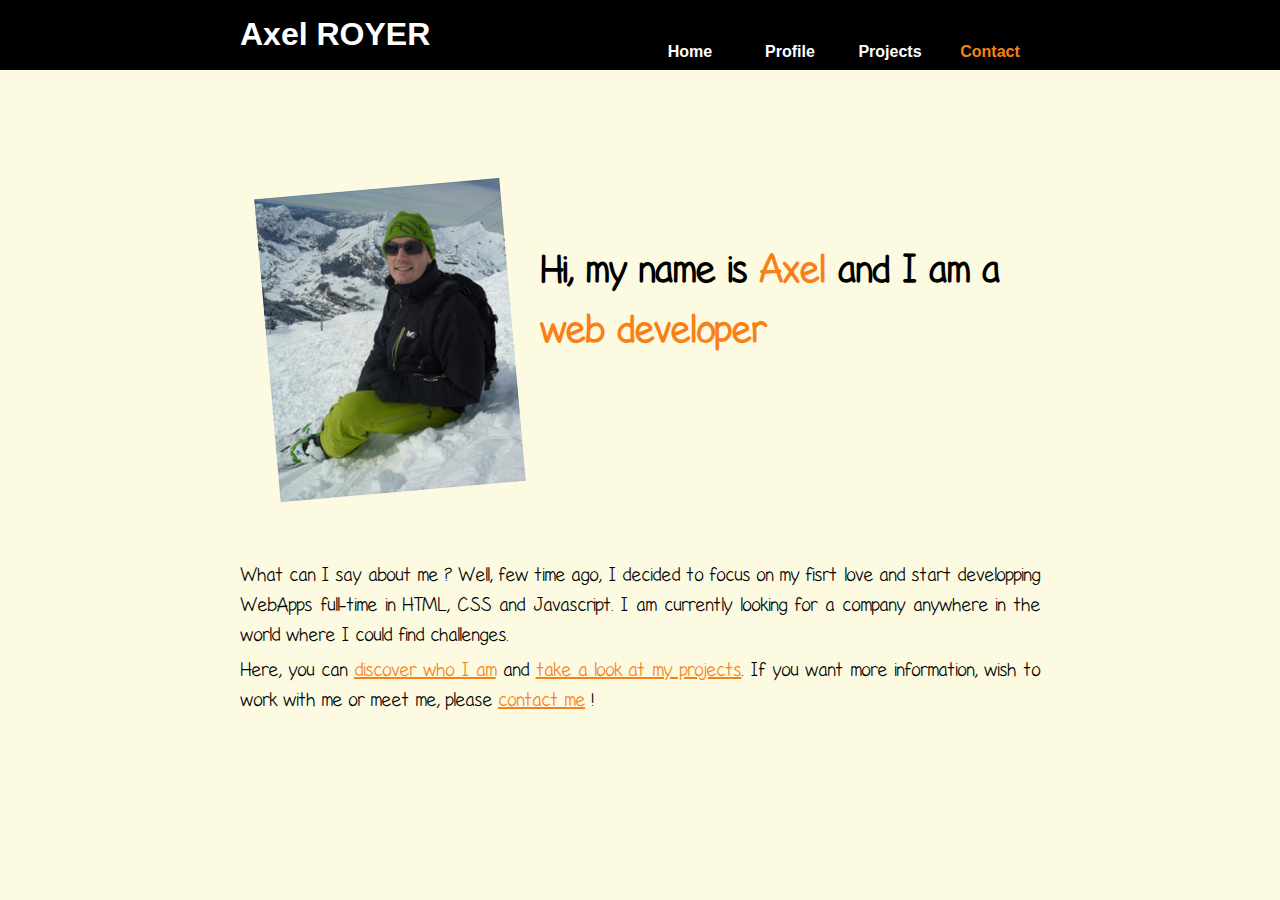
==== index.html @ e0a9ecc8 "first commit" ====
<!DOCTYPE html>
<html lang="en">
    <head>
        <meta http-equiv="Content-Type" content="text/html; charset=UTF-8">
        <title>Axel ROYER</title>
        <link rel="stylesheet" href="./style/CV.css" />
    </head>
    <body>
        <header>
            <div id="center">
                <h1><a href="./index.html">Axel ROYER</a></h1>
                <nav>
                    <ul>
                        <li>
                            <a href="./index.html">Home</a>
                        </li>
                        <li>
                            <a href="./cv.html">Profile</a>
                        </li>
                        <li>
                            <a href="./projects.html">Projects</a>
                        </li>
                        <li>
                            <a href="./contact.php">Contact</a>
                        </li>
                    </ul>
                </nav>
            </div>
        </header>
        <section id="presentation">
            <div id="picture" alt="Axel"></div>
            <div class="titleMain">
                Hi, my name is <span id="strong">Axel</span> and I am a <span id="strong">web developer</span>
            </div>
            <p>
                What can I say about me ? Well, few time ago, I decided to focus on my fisrt love and start developping WebApps full-time in HTML, CSS and Javascript. I am currently looking for a company anywhere in the world where I could   find challenges. 
            </p>
            <p>
                Here, you can <a href="./cv.html">discover who I am</a> and <a href="./projects.html">take a look at my projects</a>. 
                If you want more information, wish to work with me or meet me, please <a href="./contact.html">contact me</a> ! 
            </p>
        </section>
    </body>
</html>
---- style/CV.css ----
/*
html5doctor.com Reset Stylesheet
v1.6
Last Updated: 2010-08-18
Author: Richard Clark - http://richclarkdesign.com
Twitter: @rich_clark
*/

@font-face {
  font-family: 'life';
  src: url("./Life.ttf");
}

html {overflow-y:scroll;}

body, html{
    background-color: #FCFAE1;
    padding: 0;
    margin : 0;
    font-family : life;
    font:13px/1.5 'Helvetica Neue',Arial,'Liberation Sans',FreeSans,sans-serif
}

div, span
section h1, h2, p,
b, i, section ul, section li,
section {
    margin:0;
    padding:0;
    border:0;
    outline:0;
    font-size:100%;
    vertical-align:baseline;
    background:transparent;
}

section {
    display:block;
}

section a {
    margin:0;
    padding:0;
    font-size:100%;
    vertical-align:baseline;
    background:transparent;
}

/* 960.css */
.container_12,.container_16{
    margin-left:auto;
    margin-right:auto;
    width:960px;
}

.grid_6{
    display:inline;
    float:left;
    position:relative;
    margin-left:10px;
    margin-right:10px;
    width:460px;
}

.container_12{
    margin-top: 100px;
}

a:focus{
    outline:1px dotted
}

section h1{
    font-size:25px
}

h2{
    font-size:23px
}

section ul{
    list-style:disc
}

section li{
    margin-left:30px
}

p,section h1,h2,section ul{
    margin-bottom:20px
}

/* main.css */

body {
    background:     #FCFAE1;
    font-size:      16px;   
}

#container_12{
    font-family:    'Trebuchet MS', Helvetica, sans-serif;
    font-size:      16px;   
}
section h1.title {
    font-family:    DeliciousRoman, 'Trebuchet MS', Helvetica, sans-serif;
    font-size:      3.0em;
    font-weight:    normal;
    line-height:    1.2;
}

section a,
section a:visited,
section a:active {
    color: #F88017;
}
section a:hover {
    text-decoration: none;
}

p {
    margin-bottom: 5px;
    text-align: justify;
    color : black;
}

.left {
    float: left;
}
.right {
    float: right;
}

#content {
    margin-top: 20px;
}
    #content > h1 {
        text-align: center;
        margin-bottom: 30px;
    }

/* cv.css */
.comment {
    font-style: italic;
}
.others {
    font-style: italic;
    font-size: 0.9em;
}
section h1 {
    border-bottom: 1px solid black;
}
section h2 {
    font-size: 1.2em;
}

.objectives {
    margin-bottom: 30px;
    font-style: italic;
}
.skills {
    margin-bottom: 30px;
}
    .skills li {
        background-color: #ccc;
        color: white;
        font-weight: bold;
        list-style-type: none;
        margin: 0;
        margin-bottom: 1px;
        padding: 4px 6px;
    }
        .skills li.red {
            background-color:  #c60000;
        }
        .skills li.blue {
            background-color:  #0074C6;
        }
        .skills li.violet {
            background-color:  #C6009E;
        }
        .skills li.yellow {
            background-color:  #D6C830;
        }
        .skills li.green {
            background-color:  #009A01;
        }
        .skills li.darkblue {
            background-color:  #006;
        }
        .skills li.orange {
            background-color:  #ff9900;
        }
    .skills .scale {
        text-align: center;
        margin-bottom: 10px;
    }
        .skills .scale .axis div {
            border-bottom: 2px solid black;
        }
            .skills .scale .axis div {
                border-right: 2px solid black;
                display: inline-block;
                height: 6px;
                width: 113px;
            }
        .skills .scale span {
            color: #444;
            display: inline-block;
            width: 25%;
        }
        .skills .scale span.first {
            color: #666;
            text-align: left;
        }
        .skills .scale span.third {
            color: #222;
        }
        .skills .scale span.last {
            color: #000;
            text-align: right;
        }

.experience {
    padding-left: 20px;
}

.experience section {
    border-bottom: 1px solid #ccc;
    margin-bottom: 30px;
}

.experience header {
    margin-bottom: 10px;
}
.UniversityProjects h2,
.experience header h2 {
    margin: 0;
}
.experience header p {
    color: #666;
    font-style: italic;
}

.education h2 {
    color: #666;
    float: right;
    font-size: 1.0em;
}

.education ul {
    border-bottom: 1px solid #ccc;
}

.education ul li {
    list-style-type: none;
    margin: 0;
}

.education ul li.title {
    font-weight: bold;
}
   
body > header{
    margin :0;
    padding : 0;
    background-color: black;
    height : 70px;
    color : white;
    position : fixed;
    width: 100%;
    z-index: 10;
    top : 0px;
}

#center{
    padding: 0;
    margin-top : 0;
    width : 800px;
    margin: auto;
}

#center > h1{
    padding-top: 10px;
    margin: 0;
    font-family: arial;
    display: inline-block;
}

nav{
    float : right;
    margin-top: 24px;
}

nav > ul{
    list-style-type:none;
    font-weight: bold;
}

nav ul li{
    height: 30px;
    padding-bottom: 20px;
}

li > a, #center > h1 > a{
    color : white;
    text-decoration:none; 
    font-family: arial;
}

nav > ul > li{
    width : 100px;
    text-align: center;
    float: left;
    margin : 0;
    padding-bottom : 5px;
    height: 25px;
}

li:last-child > a{
    color : #F88017;
}


#strong{
    color : #F88017;
}

#presentation p{
    font-size : 20px;
    text-align: justify;
    font-family: life;
}

#presentation, #projects, #contact{
    padding: 0;
    margin-top : 0;
    width : 800px;
    margin: auto;
    padding-top: 40px;
}

#projects p, #contact p{
    text-align: center;
    margin: auto;
    font-family: life;
}

#projects, #contact{
    margin-top: 100px;
    text-align: center;
}

#projects p,#contact > p{
    font-size: 35px;

}


#picture {
    display: inline;
    float : left;
    height : 400px;
    width: 300px;
    margin-top: 100px;
    margin-bottom: 20px;
    background: url(images/axelroyer.png);
    background-size:auto;
}

.titleMain{
    margin-bottom: 20px;
    display: inline-block;
    font-family: life;
    font-size: 40px;
    font-weight: bold;
    margin-top: 200px;
    width: 500px;
    height : 300px;
}

#submit, input, textarea{
    width: 400px;
    margin : 10px;
    border: 1px solid gray;
}

#submit{
    cursor:pointer;
    display: inline-block;
    background-color: white;
}
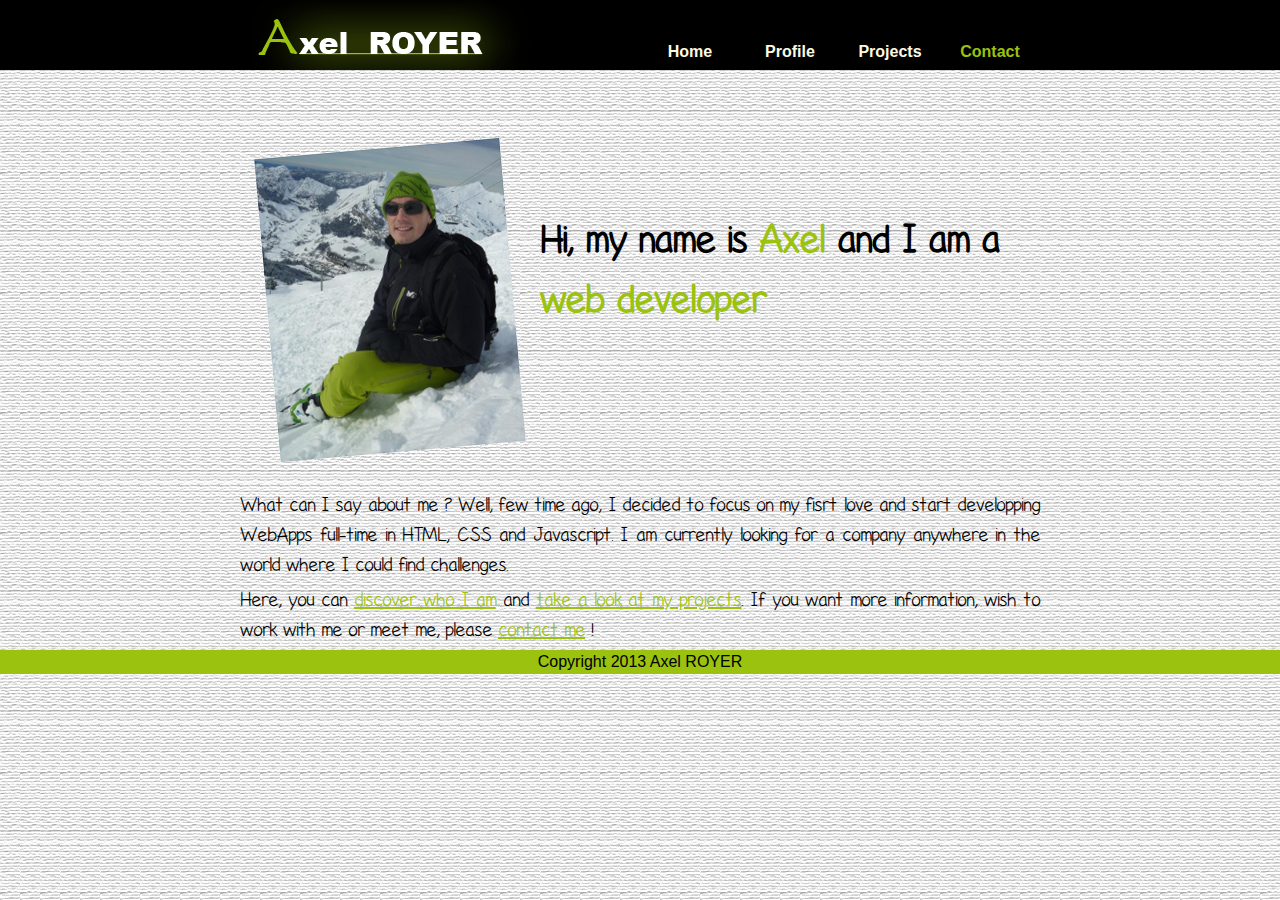
==== commit fc735fb4: "v2 beta" ====
--- a/index.html
+++ b/index.html
@@ -3,12 +3,12 @@
     <head>
         <meta http-equiv="Content-Type" content="text/html; charset=UTF-8">
         <title>Axel ROYER</title>
-        <link rel="stylesheet" href="./style/CV.css" />
+        <link rel="stylesheet" href="./style/main.css" />
     </head>
     <body>
         <header>
             <div id="center">
-                <h1><a href="./index.html">Axel ROYER</a></h1>
+                <h1></h1>
                 <nav>
                     <ul>
                         <li>
@@ -41,4 +41,5 @@
             </p>
         </section>
     </body>
+    <footer>Copyright 2013 Axel ROYER</footer>
 </html>--- a/style/main.css
+++ b/style/main.css
@@ -0,0 +1,425 @@
+/*
+html5doctor.com Reset Stylesheet
+v1.6
+Last Updated: 2010-08-18
+Author: Richard Clark - http://richclarkdesign.com
+Twitter: @rich_clark
+*/
+
+@font-face {
+  font-family: 'life';
+  src: url("./Life.ttf");
+}
+
+html {
+    overflow-y:scroll;
+    height : 100%;
+}
+
+body, html{
+    background-color: #FCFAE1;
+    padding: 0;
+    margin : 0;
+    font-family : life;
+    font:13px/1.5 'Helvetica Neue',Arial,'Liberation Sans',FreeSans,sans-serif;
+    background : url(images/bcgd.png) repeat;
+    height: 100%;
+    background-color: green;
+}
+
+div, span
+section h1, h2, p,
+b, i, section ul, section li,
+section {
+    margin:0;
+    padding:0;
+    border:0;
+    outline:0;
+    font-size:100%;
+    vertical-align:baseline;
+    background:transparent;
+}
+
+section {
+    display:block;
+}
+
+section a {
+    margin:0;
+    padding:0;
+    font-size:100%;
+    vertical-align:baseline;
+    background:transparent;
+}
+
+/* 960.css */
+.container_12,.container_16{
+    margin-left:auto;
+    margin-right:auto;
+    width:960px;
+}
+
+.grid_6{
+    display:inline;
+    float:left;
+    position:relative;
+    margin-left:10px;
+    margin-right:10px;
+    width:460px;
+}
+
+.container_12{
+    margin-top: 100px;
+}
+
+a:focus{
+    outline:1px dotted
+}
+
+section h1{
+    font-size:25px
+}
+
+h2{
+    font-size:23px
+}
+
+section ul{
+    list-style:disc
+}
+
+section li{
+    margin-left:30px
+}
+
+p,section h1,h2,section ul{
+    margin-bottom:20px
+}
+
+/* main.css */
+
+body {
+    font-size:      16px;   
+}
+
+#container_12{
+    font-family:    'Trebuchet MS', Helvetica, sans-serif;
+    font-size:      16px;   
+}
+section h1.title {
+    font-family:    DeliciousRoman, 'Trebuchet MS', Helvetica, sans-serif;
+    font-size:      3.0em;
+    font-weight:    normal;
+    line-height:    1.2;
+}
+
+section a,
+section a:visited,
+section a:active {
+    color: #9ac20e;
+}
+section a:hover {
+    text-decoration: none;
+}
+
+p {
+    margin-bottom: 5px;
+    text-align: justify;
+    color : black;
+}
+
+.left {
+    float: left;
+}
+.right {
+    float: right;
+}
+
+#content {
+    margin-top: 20px;
+}
+    #content > h1 {
+        text-align: center;
+        margin-bottom: 30px;
+    }
+
+/* cv.css */
+.comment {
+    font-style: italic;
+}
+.others {
+    font-style: italic;
+    font-size: 0.9em;
+}
+section h1 {
+    border-bottom: 1px solid black;
+}
+section h2 {
+    font-size: 1.2em;
+}
+
+.objectives {
+    margin-bottom: 30px;
+    font-style: italic;
+}
+.skills {
+    margin-bottom: 30px;
+}
+    .skills li {
+        background-color: #ccc;
+        color: #FCFAE1;
+        font-weight: bold;
+        list-style-type: none;
+        margin: 0;
+        margin-bottom: 1px;
+        padding: 4px 6px;
+    }
+        .skills li.red {
+            background-color:  #c60000;
+        }
+        .skills li.blue {
+            background-color:  #0074C6;
+        }
+        .skills li.violet {
+            background-color:  #C6009E;
+        }
+        .skills li.yellow {
+            background-color:  #D6C830;
+        }
+        .skills li.green {
+            background-color:  #009A01;
+        }
+        .skills li.darkblue {
+            background-color:  #006;
+        }
+        .skills li.orange {
+            background-color:  #ff9900;
+        }
+    .skills .scale {
+        text-align: center;
+        margin-bottom: 10px;
+    }
+        .skills .scale .axis div {
+            border-bottom: 2px solid black;
+        }
+            .skills .scale .axis div {
+                border-right: 2px solid black;
+                display: inline-block;
+                height: 6px;
+                width: 113px;
+            }
+        .skills .scale span {
+            color: #444;
+            display: inline-block;
+            width: 25%;
+        }
+        .skills .scale span.first {
+            color: #666;
+            text-align: left;
+        }
+        .skills .scale span.third {
+            color: #222;
+        }
+        .skills .scale span.last {
+            color: #000;
+            text-align: right;
+        }
+
+.experience {
+    padding-left: 20px;
+}
+
+.experience section {
+    border-bottom: 1px solid #ccc;
+    margin-bottom: 30px;
+}
+
+.experience header {
+    margin-bottom: 10px;
+}
+.UniversityProjects h2,
+.experience header h2 {
+    margin: 0;
+}
+.experience header p {
+    color: #666;
+    font-style: italic;
+}
+
+.education h2 {
+    color: #666;
+    float: right;
+    font-size: 1.0em;
+}
+
+.education ul {
+    border-bottom: 1px solid #ccc;
+}
+
+.education ul li {
+    list-style-type: none;
+    margin: 0;
+}
+
+.education ul li.title {
+    font-weight: bold;
+}
+   
+body > header{
+    margin :0;
+    padding : 0;
+    background-color: black;
+    height : 70px;
+    color : white;
+    position : fixed;
+    width: 100%;
+    z-index: 10;
+    top : 0px;
+}
+
+#center{
+    padding: 0;
+    margin-top : 0;
+    width : 800px;
+    margin: auto;
+}
+
+#center > h1{
+    height: 70px;
+    margin: 0;
+    display: inline-block;
+    width: 300px;
+    background-image: url(images/logo_axel3.png);
+}
+
+nav{
+    float : right;
+    margin-top: 24px;
+}
+
+nav > ul{
+    list-style-type:none;
+    font-weight: bold;
+}
+
+nav ul li{
+    height: 30px;
+    padding-bottom: 20px;
+}
+
+li > a, #center > h1 > a{
+    color : #FCFAE1;
+    text-decoration:none; 
+    font-family: arial;
+}
+
+li > a, #center > h1 > a:visited{
+    color : #FCFAE1;
+    text-decoration:none; 
+    font-family: arial;
+}
+
+nav > ul > li{
+    width : 100px;
+    text-align: center;
+    float: left;
+    margin : 0;
+    padding-bottom : 5px;
+    height: 25px;
+}
+
+li:last-child > a{
+    color : #9ac20e;
+}
+
+
+#strong{
+    color : #9ac20e;
+}
+
+#presentation p{
+    font-size : 20px;
+    text-align: justify;
+    font-family: life;
+}
+
+#presentation{
+     min-height: -moz-calc(100% - 64px);      
+}
+
+#projects{
+     margin: 0;        
+}
+
+#presentation, #projects, #contact{
+    display: block;
+    padding: 0;
+    margin : 0;
+    width : 800px;
+    margin: auto;
+    padding-top: 40px;
+}
+
+#projects p, #contact p{
+    text-align: center;
+    margin: auto;
+    font-family: life;
+}
+
+#projects, #contact{
+    margin-top: 100px;
+    text-align: center;
+    background-color: red; 
+}
+
+#projects p,#contact > p{
+    font-size: 35px;
+}
+
+#picture {
+    display: inline;
+    float : left;
+    height : 370px;
+    width: 300px;
+    margin-top: 60px;
+    margin-bottom: 20px;
+    background: url(images/axelroyer.png);
+    background-size:auto;
+}
+
+.titleMain{
+    margin-bottom: 30px;
+    display: inline-block;
+    font-family: life;
+    font-size: 40px;
+    font-weight: bold;
+    margin-top: 170px;
+    width: 500px;
+    height : 250px;
+}
+
+#submit, input, textarea{
+    width: 400px;
+    margin : 10px;
+    border: 1px solid gray;
+}
+
+#submit{
+    cursor:pointer;
+    display: inline-block;
+    background-color: white;
+}
+
+footer{
+    bottom:0;
+    width:100%;
+    background:#9ac20e;
+    text-align: center;
+}
+
+.clear{
+    clear : both;
+}
+
+
+
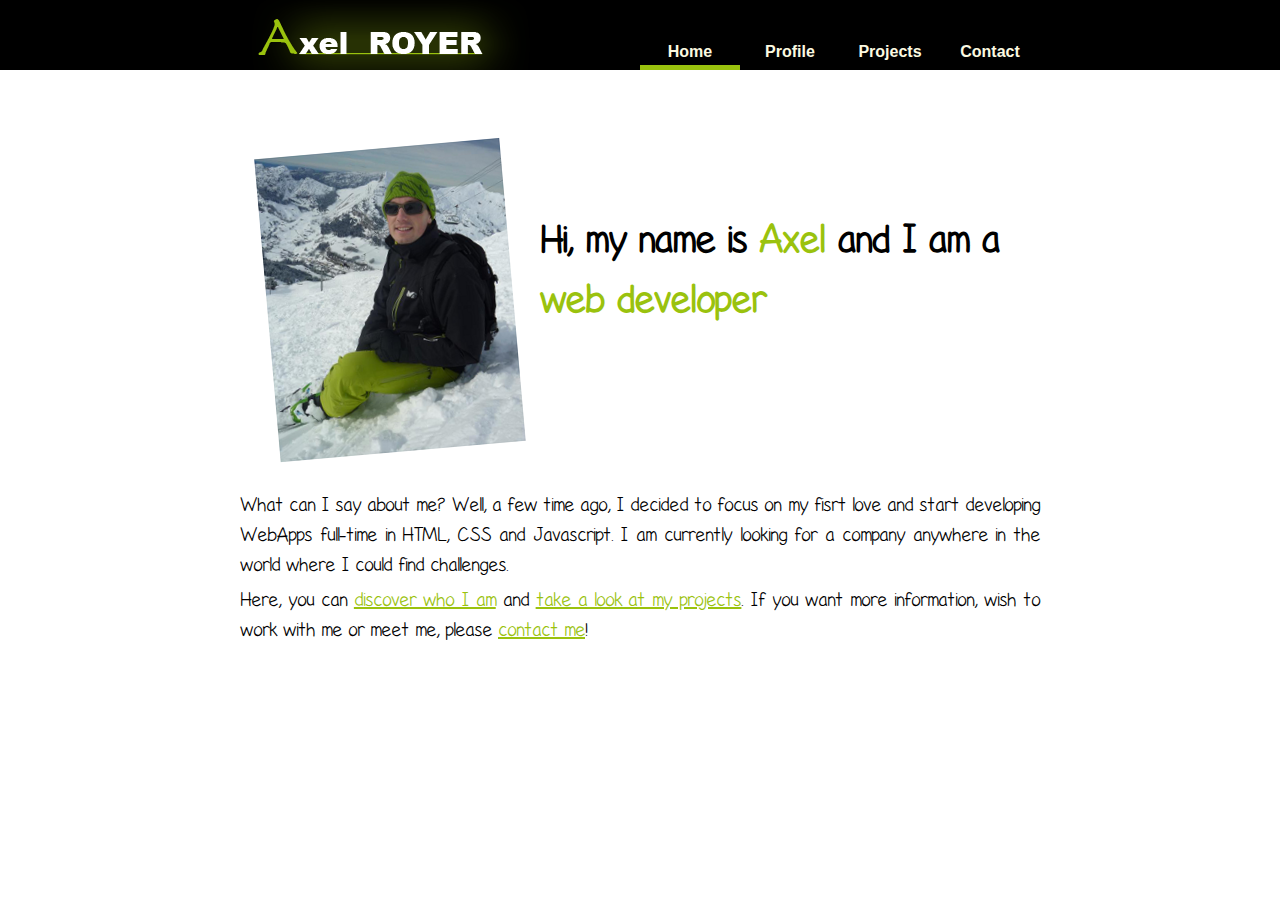
==== commit b71bd91f: "add projects and update resume" ====
--- a/index.html
+++ b/index.html
@@ -8,21 +8,21 @@
     <body>
         <header>
             <div id="center">
-                <h1></h1>
+                <a href="./index.html"><img src="./style/images/logo_axel3.png" alt="Axel ROYER"/></a>
                 <nav>
                     <ul>
                         <li>
-                            <a href="./index.html">Home</a>
-                        </li>
+                            <a href="./index.html" class="activeTab">Home</a><!--
+                        --></li>
                         <li>
-                            <a href="./cv.html">Profile</a>
-                        </li>
+                            <a href="./cv.html">Profile</a><!--
+                        --></li>
                         <li>
-                            <a href="./projects.html">Projects</a>
-                        </li>
+                            <a href="./projects.html">Projects</a><!--
+                        --></li>
                         <li>
-                            <a href="./contact.php">Contact</a>
-                        </li>
+                            <a href="./contact.php">Contact</a><!--
+                        --></li>
                     </ul>
                 </nav>
             </div>
@@ -33,13 +33,12 @@
                 Hi, my name is <span id="strong">Axel</span> and I am a <span id="strong">web developer</span>
             </div>
             <p>
-                What can I say about me ? Well, few time ago, I decided to focus on my fisrt love and start developping WebApps full-time in HTML, CSS and Javascript. I am currently looking for a company anywhere in the world where I could   find challenges. 
+                What can I say about me? Well, a few time ago, I decided to focus on my fisrt love and start developing WebApps full-time in HTML, CSS and Javascript. I am currently looking for a company anywhere in the world where I could   find challenges.
             </p>
             <p>
-                Here, you can <a href="./cv.html">discover who I am</a> and <a href="./projects.html">take a look at my projects</a>. 
-                If you want more information, wish to work with me or meet me, please <a href="./contact.html">contact me</a> ! 
+                Here, you can <a href="./cv.html">discover who I am</a> and <a href="./projects.html">take a look at my projects</a>.
+                If you want more information, wish to work with me or meet me, please <a href="./contact.php">contact me</a>!
             </p>
         </section>
     </body>
-    <footer>Copyright 2013 Axel ROYER</footer>
-</html>+</html>
--- a/style/main.css
+++ b/style/main.css
@@ -17,14 +17,12 @@
 }
 
 body, html{
-    background-color: #FCFAE1;
     padding: 0;
     margin : 0;
     font-family : life;
     font:13px/1.5 'Helvetica Neue',Arial,'Liberation Sans',FreeSans,sans-serif;
-    background : url(images/bcgd.png) repeat;
+    background : url(images/background.jpg) repeat;
     height: 100%;
-    background-color: green;
 }
 
 div, span
@@ -77,7 +75,7 @@
 }
 
 section h1{
-    font-size:25px
+    font-size:25px;
 }
 
 h2{
@@ -99,12 +97,12 @@
 /* main.css */
 
 body {
-    font-size:      16px;   
+    font-size:      16px;
 }
 
 #container_12{
     font-family:    'Trebuchet MS', Helvetica, sans-serif;
-    font-size:      16px;   
+    font-size:      16px;
 }
 section h1.title {
     font-family:    DeliciousRoman, 'Trebuchet MS', Helvetica, sans-serif;
@@ -199,15 +197,17 @@
         text-align: center;
         margin-bottom: 10px;
     }
-        .skills .scale .axis div {
-            border-bottom: 2px solid black;
-        }
-            .skills .scale .axis div {
-                border-right: 2px solid black;
-                display: inline-block;
-                height: 6px;
-                width: 113px;
-            }
+
+    .skills .scale .axis div {
+        border-bottom: 2px solid black;
+    }
+
+    .skills .scale .axis div {
+        border-right: 2px solid black;
+        display: inline-block;
+        height: 6px;
+        width: 113px;
+    }
         .skills .scale span {
             color: #444;
             display: inline-block;
@@ -264,7 +264,7 @@
 .education ul li.title {
     font-weight: bold;
 }
-   
+
 body > header{
     margin :0;
     padding : 0;
@@ -292,6 +292,7 @@
     background-image: url(images/logo_axel3.png);
 }
 
+/**********************************NAV******************/
 nav{
     float : right;
     margin-top: 24px;
@@ -300,38 +301,37 @@
 nav > ul{
     list-style-type:none;
     font-weight: bold;
-}
-
-nav ul li{
+     position:relative;
+}
+
+nav > ul > li, .activeTab{
     height: 30px;
     padding-bottom: 20px;
-}
-
-li > a, #center > h1 > a{
-    color : #FCFAE1;
-    text-decoration:none; 
-    font-family: arial;
-}
-
-li > a, #center > h1 > a:visited{
-    color : #FCFAE1;
-    text-decoration:none; 
-    font-family: arial;
-}
-
-nav > ul > li{
     width : 100px;
     text-align: center;
     float: left;
     margin : 0;
-    padding-bottom : 5px;
-    height: 25px;
-}
-
-li:last-child > a{
-    color : #9ac20e;
-}
-
+    padding-bottom : 10px;
+    height: 15px;
+}
+
+.activeTab{
+    border-bottom: 5px solid #9ac20e;
+}
+
+/*******************************************************/
+
+li > a, #center > h1 > a{
+    color : black;
+    text-decoration:none;
+    font-family: arial;
+}
+
+#center  li > a, #center > h1 > a:visited{
+    color : #FCFAE1;
+    text-decoration:none;
+    font-family: arial;
+}
 
 #strong{
     color : #9ac20e;
@@ -344,11 +344,11 @@
 }
 
 #presentation{
-     min-height: -moz-calc(100% - 64px);      
+     min-height: -moz-calc(100% - 64px);
 }
 
 #projects{
-     margin: 0;        
+     margin: 0;
 }
 
 #presentation, #projects, #contact{
@@ -369,7 +369,6 @@
 #projects, #contact{
     margin-top: 100px;
     text-align: center;
-    background-color: red; 
 }
 
 #projects p,#contact > p{
@@ -398,7 +397,7 @@
     height : 250px;
 }
 
-#submit, input, textarea{
+#submit, input[type='text'], textarea{
     width: 400px;
     margin : 10px;
     border: 1px solid gray;
@@ -421,5 +420,45 @@
     clear : both;
 }
 
-
-
+#pictures{
+    list-style: none outside none;
+    margin: 0 auto;
+    padding: 0;
+    background-color: red;
+}
+
+#pictures li{
+    border: 2px solid #9ac20e;
+    float: left;
+    margin: 5px;
+    overflow: hidden;
+    position: relative;
+    width: 780px;
+    height: 200px;
+}
+
+
+#pictures li span{
+    background: rgba(0, 0, 0, 0.5);
+    color: #fff;
+    display: block;
+    font-weight: bold;
+    height: 30px;
+    left: 0;
+    line-height: 30px;
+    padding: 5px 10px;
+    position: absolute;
+    text-shadow: 2px 2px #333;
+    width: 780px;
+    z-index: 20;
+
+    bottom: -50px;
+    transition: bottom 0.3s ease-in-out;
+    -moz-transition: bottom 0.3s ease-in-out;
+    -o-transition: bottom 0.3s ease-in-out;
+    -webkit-transition: bottom 0.3s ease-in-out;
+}
+
+#pictures li:hover span {
+    bottom: 0;
+}
